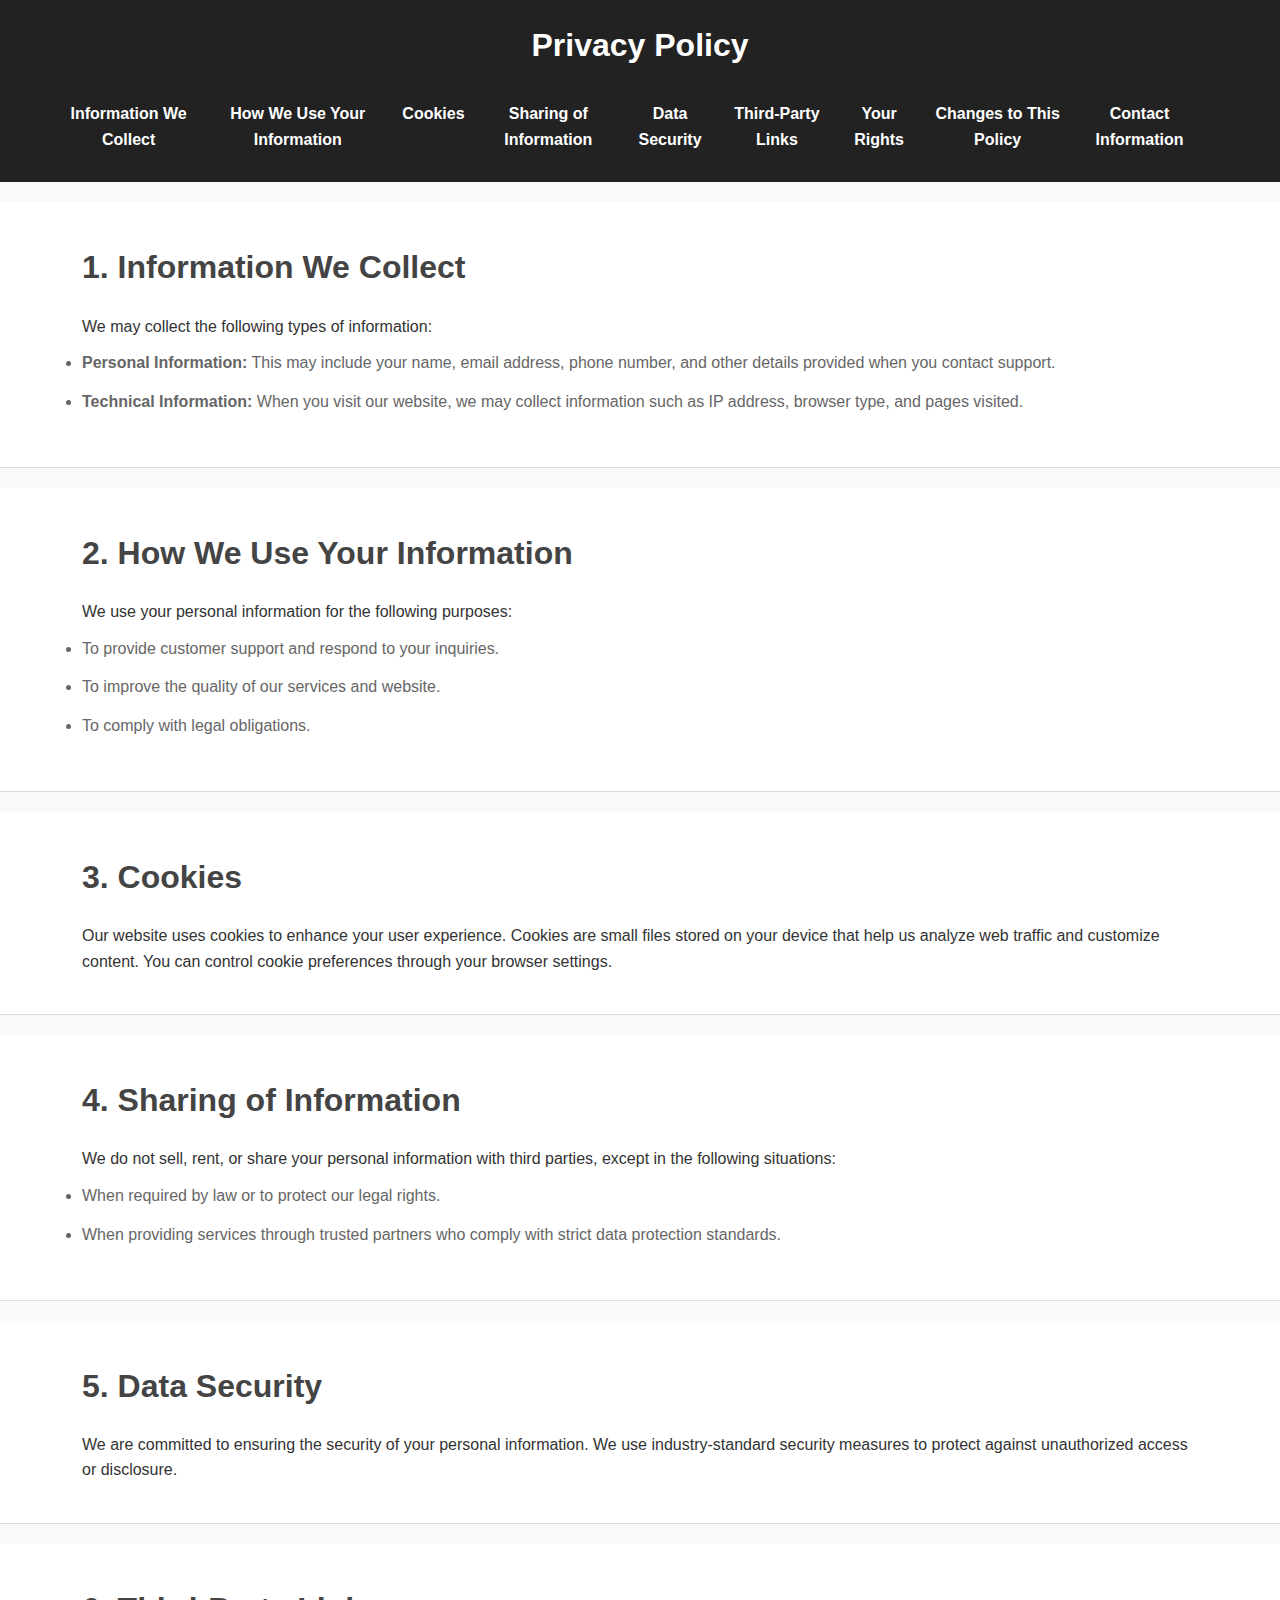
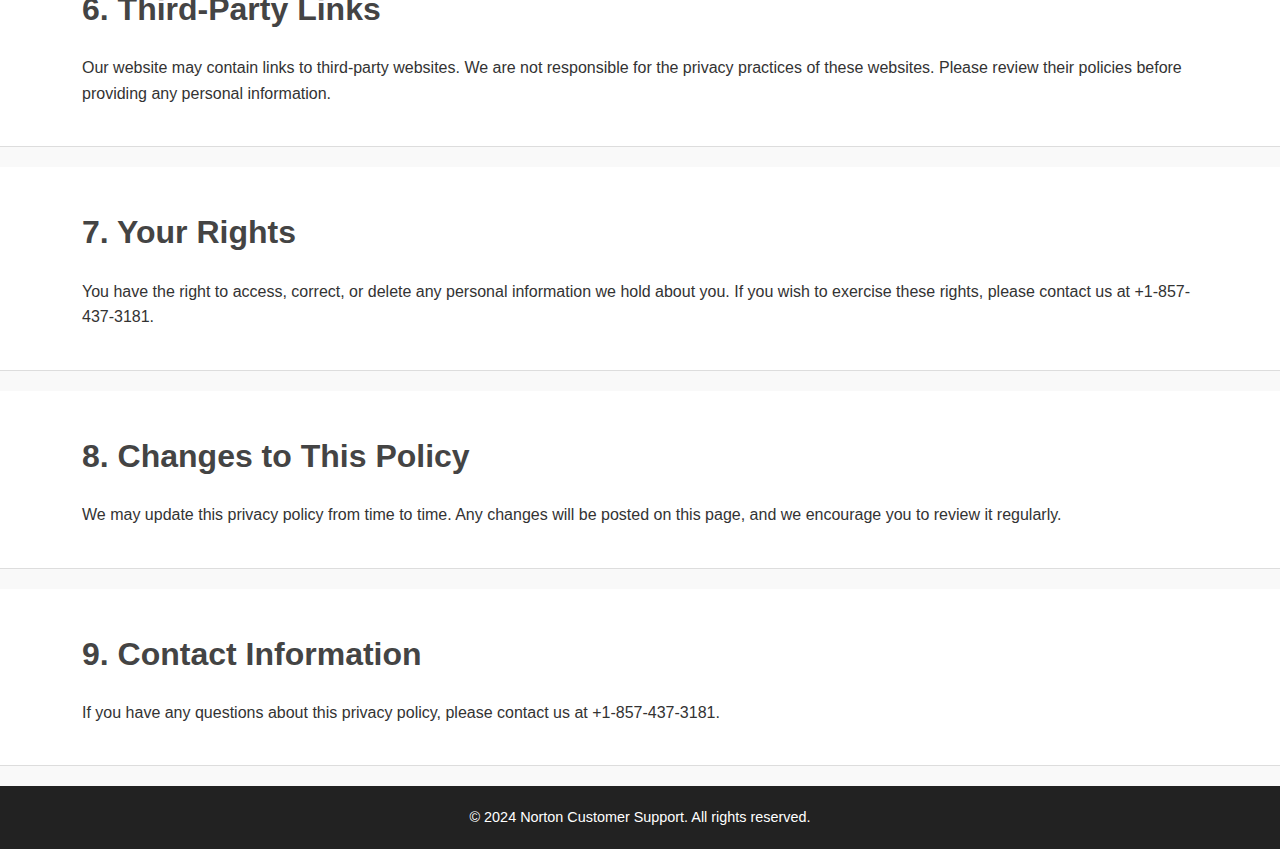
==== privacy.html @ 086f1d4b "Add files via upload" ====
<!DOCTYPE html>
<html lang="en">
<head>
    <meta charset="UTF-8">
    <meta name="viewport" content="width=device-width, initial-scale=1.0">
    <title>Privacy Policy - Norton Customer Support</title>
    <style>* {
        margin: 0;
        padding: 0;
        box-sizing: border-box;
    }
    
    body {
        font-family: Arial, sans-serif;
        line-height: 1.6;
        background-color: #f9f9f9;
        color: #333;
    }
    
    header {
        background-color: #222;
        padding: 20px 0;
        color: white;
        text-align: center;
    }
    
    .container {
        width: 90%;
        max-width: 1200px;
        margin: 0 auto;
    }
    
    h1, h2, h3 {
        margin-bottom: 20px;
    }
    
    nav ul {
        list-style: none;
        display: flex;
        justify-content: center;
        padding: 10px 0;
    }
    
    nav ul li {
        margin-right: 20px;
    }
    
    nav ul li a {
        color: white;
        text-decoration: none;
        font-weight: bold;
    }
    
    .content-section {
        background-color: white;
        padding: 40px 20px;
        margin-top: 20px;
        border-bottom: 1px solid #ddd;
    }
    
    .content-section h2 {
        font-size: 2rem;
        color: #444;
    }
    
    .content-section ul {
        margin-top: 10px;
    }
    
    .content-section ul li {
        margin: 10px 0;
        font-size: 1rem;
        color: #666;
        line-height: 1.8;
    }
    
    footer {
        background-color: #222;
        color: white;
        text-align: center;
        padding: 20px 0;
        margin-top: 20px;
    }
    
    footer p {
        font-size: 0.9rem;
    }
    </style>
</head>
<body>
    <header>
        <div class="container">
            <h1>Privacy Policy</h1>
            <nav>
                <ul>
                    <li><a href="#info-collect">Information We Collect</a></li>
                    <li><a href="#use-info">How We Use Your Information</a></li>
                    <li><a href="#cookies">Cookies</a></li>
                    <li><a href="#sharing">Sharing of Information</a></li>
                    <li><a href="#security">Data Security</a></li>
                    <li><a href="#third-party">Third-Party Links</a></li>
                    <li><a href="#rights">Your Rights</a></li>
                    <li><a href="#changes">Changes to This Policy</a></li>
                    <li><a href="#contact">Contact Information</a></li>
                </ul>
            </nav>
        </div>
    </header>

    <section id="info-collect" class="content-section">
        <div class="container">
            <h2>1. Information We Collect</h2>
            <p>We may collect the following types of information:</p>
            <ul>
                <li><strong>Personal Information:</strong> This may include your name, email address, phone number, and other details provided when you contact support.</li>
                <li><strong>Technical Information:</strong> When you visit our website, we may collect information such as IP address, browser type, and pages visited.</li>
            </ul>
        </div>
    </section>

    <section id="use-info" class="content-section">
        <div class="container">
            <h2>2. How We Use Your Information</h2>
            <p>We use your personal information for the following purposes:</p>
            <ul>
                <li>To provide customer support and respond to your inquiries.</li>
                <li>To improve the quality of our services and website.</li>
                <li>To comply with legal obligations.</li>
            </ul>
        </div>
    </section>

    <section id="cookies" class="content-section">
        <div class="container">
            <h2>3. Cookies</h2>
            <p>Our website uses cookies to enhance your user experience. Cookies are small files stored on your device that help us analyze web traffic and customize content. You can control cookie preferences through your browser settings.</p>
        </div>
    </section>

    <section id="sharing" class="content-section">
        <div class="container">
            <h2>4. Sharing of Information</h2>
            <p>We do not sell, rent, or share your personal information with third parties, except in the following situations:</p>
            <ul>
                <li>When required by law or to protect our legal rights.</li>
                <li>When providing services through trusted partners who comply with strict data protection standards.</li>
            </ul>
        </div>
    </section>

    <section id="security" class="content-section">
        <div class="container">
            <h2>5. Data Security</h2>
            <p>We are committed to ensuring the security of your personal information. We use industry-standard security measures to protect against unauthorized access or disclosure.</p>
        </div>
    </section>

    <section id="third-party" class="content-section">
        <div class="container">
            <h2>6. Third-Party Links</h2>
            <p>Our website may contain links to third-party websites. We are not responsible for the privacy practices of these websites. Please review their policies before providing any personal information.</p>
        </div>
    </section>

    <section id="rights" class="content-section">
        <div class="container">
            <h2>7. Your Rights</h2>
            <p>You have the right to access, correct, or delete any personal information we hold about you. If you wish to exercise these rights, please contact us at +1-857-437-3181.</p>
        </div>
    </section>

    <section id="changes" class="content-section">
        <div class="container">
            <h2>8. Changes to This Policy</h2>
            <p>We may update this privacy policy from time to time. Any changes will be posted on this page, and we encourage you to review it regularly.</p>
        </div>
    </section>

    <section id="contact" class="content-section">
        <div class="container">
            <h2>9. Contact Information</h2>
            <p>If you have any questions about this privacy policy, please contact us at +1-857-437-3181.</p>
        </div>
    </section>

    <footer>
        <div class="container">
            <p>&copy; 2024 Norton Customer Support. All rights reserved.</p>
        </div>
    </footer>
</body>
</html>
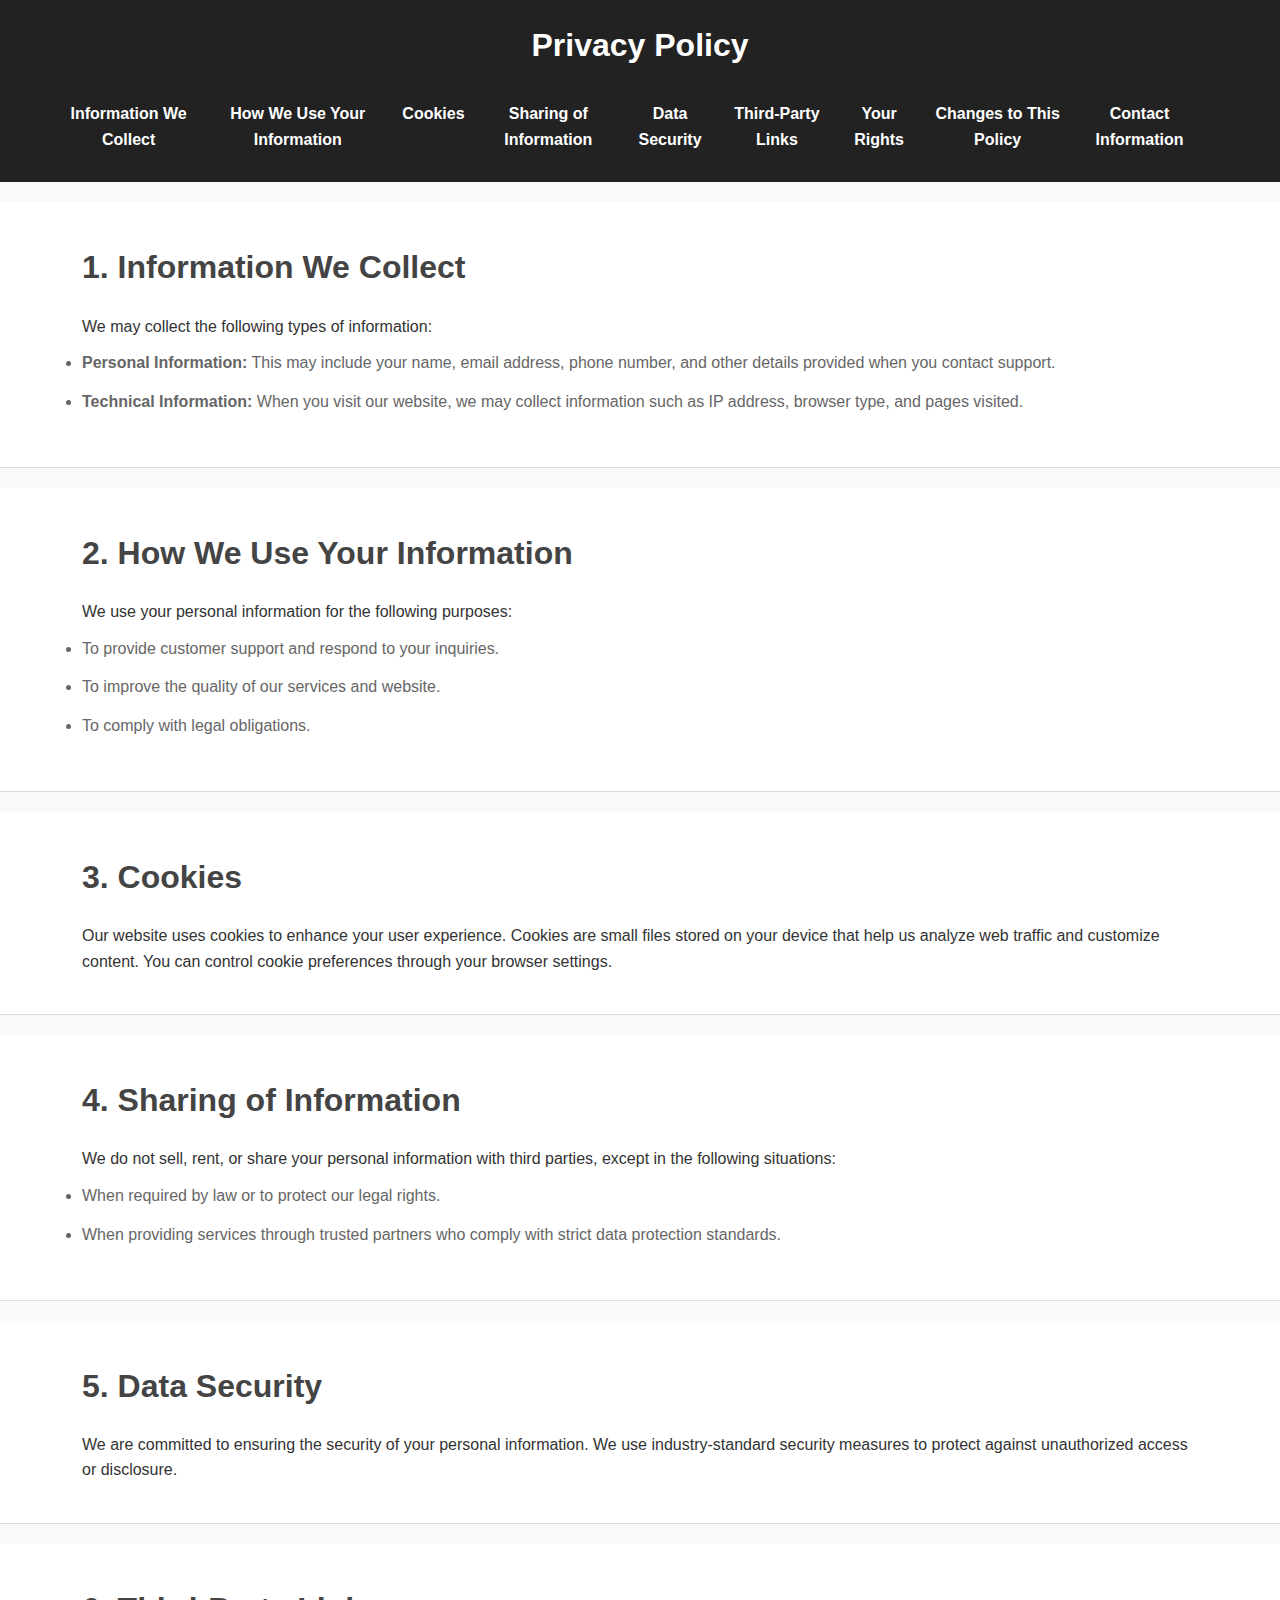
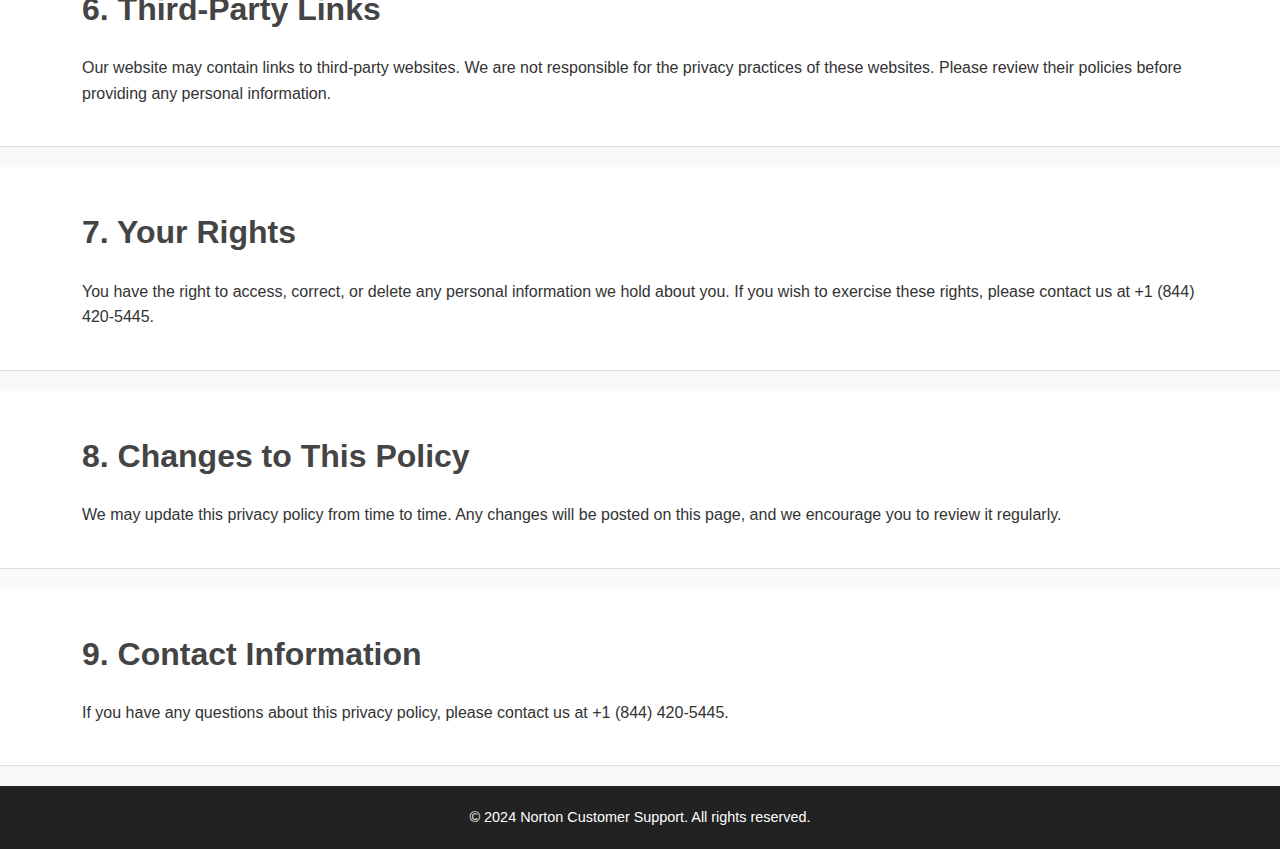
==== commit e0edb121: "Update privacy.html" ====
--- a/privacy.html
+++ b/privacy.html
@@ -165,7 +165,7 @@
     <section id="rights" class="content-section">
         <div class="container">
             <h2>7. Your Rights</h2>
-            <p>You have the right to access, correct, or delete any personal information we hold about you. If you wish to exercise these rights, please contact us at +1-857-437-3181.</p>
+            <p>You have the right to access, correct, or delete any personal information we hold about you. If you wish to exercise these rights, please contact us at +1 (844) 420-5445.</p>
         </div>
     </section>
 
@@ -179,7 +179,7 @@
     <section id="contact" class="content-section">
         <div class="container">
             <h2>9. Contact Information</h2>
-            <p>If you have any questions about this privacy policy, please contact us at +1-857-437-3181.</p>
+            <p>If you have any questions about this privacy policy, please contact us at +1 (844) 420-5445.</p>
         </div>
     </section>
 
